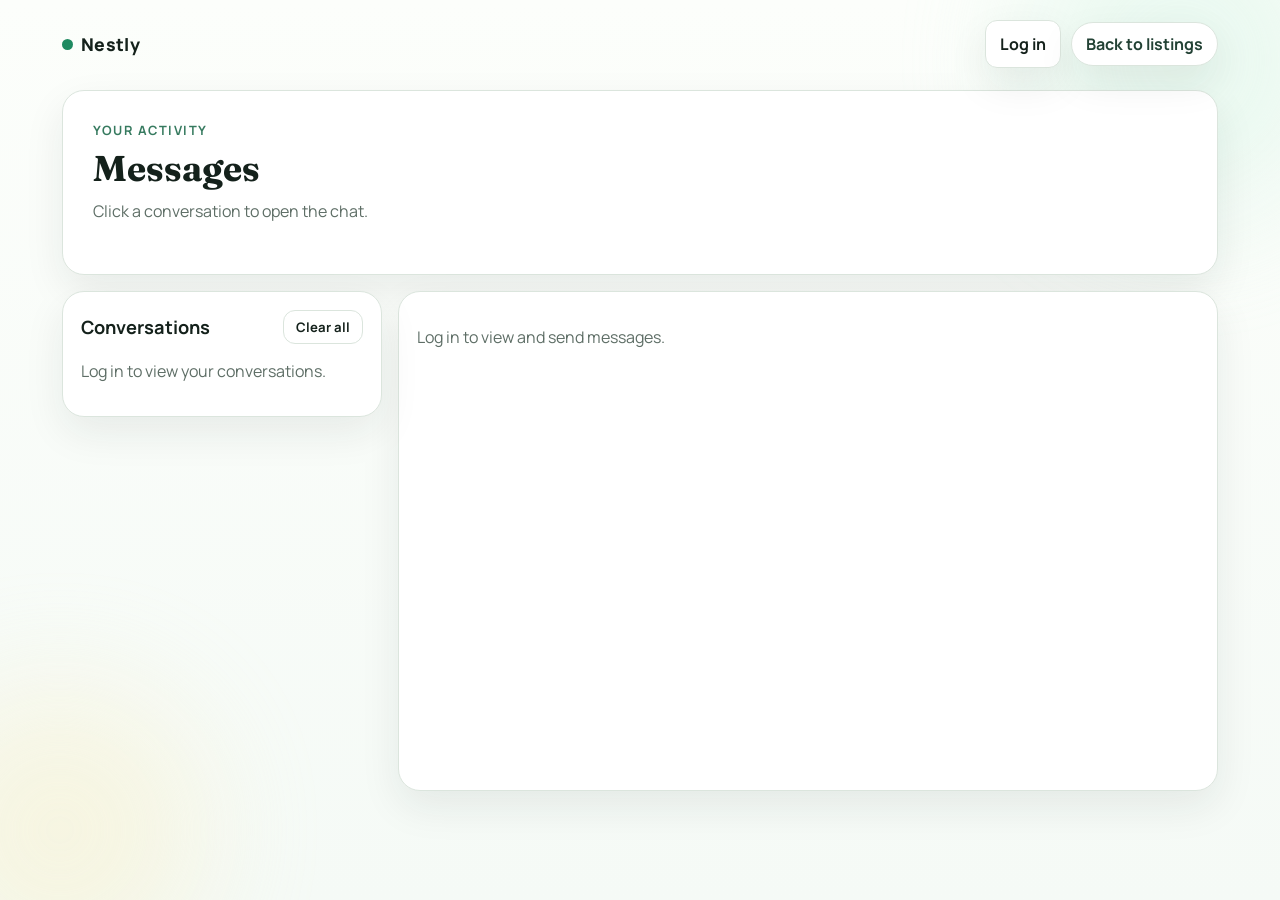
==== messages.html @ 0a848031 "Add files via upload" ====
<!doctype html>
<html lang="en">
<head>
	<meta charset="UTF-8">
	<meta name="viewport" content="width=device-width, initial-scale=1.0">
	<title>Nestly Messages</title>
	<link rel="preconnect" href="https://fonts.googleapis.com">
	<link rel="preconnect" href="https://fonts.gstatic.com" crossorigin>
	<link href="https://fonts.googleapis.com/css2?family=Manrope:wght@400;500;600;700;800&family=Fraunces:opsz,wght@9..144,500;9..144,700&display=swap" rel="stylesheet">
	<link rel="stylesheet" href="styles.css">
</head>
<body>
	<div class="bg-shape bg-shape-1"></div>
	<div class="bg-shape bg-shape-2"></div>

	<header class="topbar">
		<a class="brand" href="index.html">
			<span class="brand-dot"></span>
			Nestly
		</a>
		<div class="topbar-actions">
			<a class="message-center-button" href="index.html">Back to listings</a>
		</div>
	</header>

	<main class="shell">
		<section class="hero">
			<p class="kicker">Your activity</p>
			<h1>Messages</h1>
			<p class="hero-copy">Click a conversation to open the chat.</p>
		</section>

		<section class="messages-layout" style="margin-top: 16px;">
			<article class="panel-card threads-column">
				<div class="threads-head">
					<h3>Conversations</h3>
					<button id="clearChats" class="btn ghost small-btn" type="button">Clear all</button>
				</div>
				<p id="messagesEmpty" class="message-empty">No messages yet. Start chatting from a listing.</p>
				<ul id="threadList" class="thread-list"></ul>
			</article>

			<article class="panel-card chat-column" id="chatColumn">
				<p class="message-empty" id="chatPlaceholder">Select a conversation to read and reply.</p>
				<div id="inlineChat" hidden>
					<div class="inline-chat-head">
						<div class="inline-chat-meta">
							<strong id="inlineChatTitle"></strong>
							<div id="inlineChatFacts" class="chat-facts"></div>
						</div>
						<a id="inlineChatLink" class="btn ghost small-btn" href="#">Go to listing</a>
					</div>
					<ul class="chat-log" id="inlineChatLog"></ul>
					<form id="inlineChatForm" class="inline-form">
						<input id="inlineChatInput" type="text" placeholder="Write a message..." required>
						<button class="btn primary" type="submit">Send</button>
					</form>
				</div>
			</article>
		</section>
	</main>

	<script src="auth.js"></script>
	<script src="messages.js"></script>
</body>
</html>
---- styles.css ----
:root {
  --bg: #f9fbf8;
  --panel: #ffffff;
  --text: #14211b;
  --muted: #5e6e66;
  --line: #dbe5dd;
  --accent: #1f8a61;
  --accent-soft: #e5f6ee;
  --shadow: 0 16px 40px rgba(23, 44, 34, 0.08);
  --radius-lg: 22px;
  --radius-md: 14px;
}

* {
  box-sizing: border-box;
}

body {
  margin: 0;
  background: linear-gradient(180deg, #fcfefb 0%, #f5faf6 100%);
  color: var(--text);
  font-family: "Manrope", sans-serif;
  position: relative;
  min-height: 100vh;
}

.bg-shape {
  position: fixed;
  z-index: -1;
  border-radius: 999px;
  filter: blur(60px);
  opacity: 0.45;
}

.bg-shape-1 {
  width: 320px;
  height: 320px;
  background: #d5f4e4;
  top: -100px;
  right: -60px;
}

.bg-shape-2 {
  width: 280px;
  height: 280px;
  background: #f8efc8;
  bottom: -70px;
  left: -80px;
}

.topbar {
  max-width: 1200px;
  margin: 0 auto;
  padding: 20px 22px 10px;
  display: flex;
  justify-content: space-between;
  align-items: center;
}

.topbar-actions {
  display: flex;
  align-items: center;
  gap: 10px;
}

.brand {
  color: var(--text);
  text-decoration: none;
  font-weight: 800;
  letter-spacing: 0.3px;
  font-size: 1.1rem;
  display: inline-flex;
  align-items: center;
  gap: 8px;
}

.brand-dot {
  width: 11px;
  height: 11px;
  border-radius: 50%;
  background: var(--accent);
}

.role-switch {
  background: var(--panel);
  border: 1px solid var(--line);
  border-radius: 999px;
  padding: 4px;
  box-shadow: var(--shadow);
}

.pill {
  border: 0;
  border-radius: 999px;
  background: transparent;
  padding: 10px 14px;
  font-weight: 600;
  color: var(--muted);
  cursor: pointer;
}

.pill.is-active {
  background: var(--accent-soft);
  color: #11543b;
}

.login-btn {
  border: 1px solid var(--line);
  background: #fff;
  color: var(--text);
  border-radius: 999px;
  padding: 8px 16px;
  font-weight: 700;
  cursor: pointer;
  box-shadow: var(--shadow);
}

.login-btn:hover {
  background: var(--accent-soft);
  border-color: #bde8d4;
}

.logout-btn {
  border: 1px solid var(--line);
  background: #fff;
  color: var(--text);
  border-radius: 999px;
  padding: 8px 16px;
  font-weight: 700;
  cursor: pointer;
  box-shadow: var(--shadow);
}

.logout-btn:hover {
  background: #fdeaea;
  border-color: #f5c2c2;
  color: #8b2020;
}

.topbar-user {
  font-size: 0.86rem;
  font-weight: 700;
  color: var(--muted);
  padding: 0 4px;
  white-space: nowrap;
}

/* ── Auth modal ─────────────────────────────────────────────────────────── */
.auth-modal {
  position: fixed;
  inset: 0;
  z-index: 1000;
  display: flex;
  align-items: center;
  justify-content: center;
}

.auth-modal[hidden] {
  display: none;
}

.auth-backdrop {
  position: absolute;
  inset: 0;
  background: rgba(10, 20, 14, 0.5);
  backdrop-filter: blur(2px);
}

.auth-dialog {
  position: relative;
  background: #fff;
  border-radius: var(--radius-lg);
  box-shadow: 0 24px 60px rgba(14, 30, 20, 0.18);
  padding: 32px 28px 28px;
  width: min(380px, calc(100vw - 32px));
  display: flex;
  flex-direction: column;
  gap: 14px;
}

.auth-title {
  margin: 0;
  font-family: "Fraunces", serif;
  font-size: 1.5rem;
}

.auth-hint {
  margin: 0;
  font-size: 0.84rem;
  color: var(--muted);
  background: var(--accent-soft);
  border-radius: 10px;
  padding: 8px 12px;
}

.auth-label {
  font-size: 0.82rem;
  font-weight: 600;
  color: var(--muted);
  display: flex;
  flex-direction: column;
  gap: 6px;
}

.auth-input {
  width: 100%;
  border: 1px solid var(--line);
  border-radius: 12px;
  padding: 11px 12px;
  font: inherit;
  font-size: 0.95rem;
  background: #fff;
  color: var(--text);
}

.auth-input:focus {
  outline: 2px solid #bde8d4;
  border-color: #9cd8bd;
}

.auth-error {
  margin: 0;
  color: #8b2020;
  font-size: 0.84rem;
  font-weight: 600;
}

.auth-submit {
  align-self: stretch;
  padding: 12px;
  font-size: 1rem;
}

.auth-close {
  position: absolute;
  top: 12px;
  right: 14px;
  border: 0;
  background: transparent;
  font-size: 1rem;
  color: var(--muted);
  cursor: pointer;
  padding: 4px 6px;
  border-radius: 8px;
}

.auth-close:hover {
  background: var(--accent-soft);
  color: var(--text);
}

body.modal-open {
  overflow: hidden;
}

.message-center-button {
  border: 1px solid var(--line);
  background: #fff;
  color: #234235;
  border-radius: 999px;
  padding: 10px 14px;
  display: inline-flex;
  align-items: center;
  gap: 8px;
  font-weight: 700;
  cursor: pointer;
  box-shadow: var(--shadow);
  text-decoration: none;
}

.message-count {
  min-width: 22px;
  height: 22px;
  border-radius: 999px;
  display: inline-flex;
  align-items: center;
  justify-content: center;
  background: var(--accent-soft);
  color: #0e5b3d;
  font-size: 0.76rem;
  padding: 0 6px;
}

.shell {
  max-width: 1200px;
  margin: 0 auto;
  padding: 12px 22px 40px;
}

.hero {
  background: var(--panel);
  border: 1px solid var(--line);
  border-radius: var(--radius-lg);
  box-shadow: var(--shadow);
  padding: 30px;
  animation: rise 0.6s ease;
}

.kicker {
  margin: 0;
  color: #367a5f;
  font-size: 0.8rem;
  font-weight: 700;
  letter-spacing: 0.12em;
  text-transform: uppercase;
}

h1 {
  margin: 10px 0 12px;
  font-family: "Fraunces", serif;
  font-size: clamp(2rem, 2.8vw, 2.9rem);
  line-height: 1.08;
}

.hero-copy {
  color: var(--muted);
  max-width: 740px;
  margin: 0 0 22px;
}

.search-grid {
  display: grid;
  grid-template-columns: repeat(4, minmax(0, 1fr));
  gap: 12px;
}

label {
  font-size: 0.82rem;
  font-weight: 600;
  color: var(--muted);
  display: flex;
  flex-direction: column;
  gap: 6px;
}

input,
select,
button {
  font: inherit;
}

input,
select {
  width: 100%;
  border: 1px solid var(--line);
  border-radius: 12px;
  padding: 11px 12px;
  background: #fff;
  color: var(--text);
}

input:focus,
select:focus {
  outline: 2px solid #bde8d4;
  border-color: #9cd8bd;
}

.btn {
  border: 0;
  border-radius: 12px;
  padding: 12px 14px;
  font-weight: 700;
  cursor: pointer;
}

.primary {
  align-self: end;
  background: var(--accent);
  color: #fff;
}

.ghost {
  border: 1px solid var(--line);
  background: #fff;
  color: var(--text);
}

.results-head {
  margin-top: 26px;
  display: flex;
  justify-content: space-between;
  align-items: baseline;
}

h2 {
  margin: 0;
  font-size: 1.2rem;
}

.result-count {
  margin: 0;
  color: var(--muted);
  font-size: 0.92rem;
}

.layout-grid {
  margin-top: 12px;
  display: grid;
  grid-template-columns: 1fr;
  gap: 16px;
}

.card-grid {
  display: grid;
  grid-template-columns: repeat(2, minmax(0, 1fr));
  gap: 14px;
  align-items: start;
}

.listing-card {
  background: var(--panel);
  border-radius: var(--radius-md);
  border: 1px solid var(--line);
  overflow: hidden;
  box-shadow: var(--shadow);
  transition: border-color 0.24s ease, box-shadow 0.24s ease;
  animation: rise 0.5s ease;
  align-self: start;
}

.listing-card.is-expanded {
  border-color: #59aa83;
  box-shadow: 0 0 0 3px #bfe5d2, 0 18px 46px rgba(18, 78, 55, 0.16);
}

.listing-image {
  width: 100%;
  height: 170px;
  object-fit: cover;
}

.listing-content {
  padding: 14px;
  display: flex;
  flex-direction: column;
}

.listing-row {
  display: flex;
  justify-content: space-between;
  gap: 8px;
}

.listing-title {
  margin: 0;
  font-size: 1.05rem;
}

.listing-price {
  background: linear-gradient(180deg, #f2fbf6 0%, #e6f6ee 100%);
  color: #0e5b3d;
  border: 1px solid #cce9d9;
  border-radius: 999px;
  padding: 4px 11px;
  font-size: 0.86rem;
  font-weight: 700;
  letter-spacing: 0.01em;
  box-shadow: inset 0 1px 0 rgba(255, 255, 255, 0.8);
}

.listing-subtitle {
  margin: 6px 0 2px;
  color: var(--muted);
  font-size: 0.88rem;
}

.listing-posted-date {
  margin: 0 0 2px;
  color: #7a8a82;
  font-size: 0.8rem;
}

.listing-rent-type {
  margin: 0 0 4px;
  color: #39755e;
  font-size: 0.8rem;
  font-weight: 600;
}

.card-available {
  display: inline-block;
  align-self: flex-start;
  margin: 0 0 8px;
  font-size: 0.78rem;
  font-weight: 700;
  color: #0e5b3d;
  background: var(--accent-soft);
  border-radius: 999px;
  padding: 3px 10px;
}

.card-available.is-unavailable {
  color: #8b2020;
  background: #fdeaea;
}

.card-details {
  width: 100%;
  max-height: 0;
  opacity: 0;
  overflow: hidden;
  transition: max-height 0.34s ease, opacity 0.25s ease, margin-top 0.25s ease;
  margin-top: 0;
}

.view-details {
  align-self: flex-end;
}

.details-actions {
  margin-top: 14px;
  display: flex;
  justify-content: flex-end;
}

.card-details.open {
  max-height: 2400px;
  opacity: 1;
  margin-top: 12px;
}

.card-details-inner {
  border-top: 1px solid var(--line);
  padding-top: 12px;
}

.photo-row {
  display: grid;
  grid-template-columns: repeat(3, minmax(0, 1fr));
  gap: 8px;
  margin-bottom: 12px;
}

.photo-thumb {
  border: 0;
  padding: 0;
  background: transparent;
  border-radius: 10px;
  cursor: pointer;
  overflow: hidden;
}

.photo-row img {
  width: 100%;
  height: 82px;
  object-fit: cover;
  border-radius: 10px;
  transition: transform 0.25s ease;
}

.photo-thumb:hover img {
  transform: scale(1.04);
}

.photo-thumb:focus-visible {
  outline: 2px solid #9cd8bd;
  outline-offset: 2px;
}

.details-text {
  margin: 0 0 12px;
  font-size: 0.92rem;
  line-height: 1.5;
  color: #22352c;
}

.details-ownership {
  margin: 0 0 12px;
  color: #2f4a3d;
  font-size: 0.84rem;
  font-weight: 600;
}

.section-kicker {
  margin: 0 0 6px;
  font-size: 0.74rem;
  letter-spacing: 0.08em;
  text-transform: uppercase;
  color: var(--muted);
}

.details-list {
  margin: 0 0 12px;
  padding: 0;
  list-style: none;
  border: 1px solid var(--line);
  border-radius: 12px;
  overflow: hidden;
}

.details-list li {
  display: flex;
  justify-content: space-between;
  gap: 12px;
  padding: 8px 10px;
  font-size: 0.84rem;
  background: #fcfefd;
  border-bottom: 1px solid var(--line);
}

.details-list li:last-child {
  border-bottom: 0;
}

.details-list span {
  color: var(--muted);
}

.details-list strong {
  color: #1d3529;
  font-weight: 700;
  text-align: right;
}

.map-wrap iframe {
  width: 100%;
  height: 180px;
  border: 0;
  border-radius: 12px;
}

.chat-box {
  border: 1px solid var(--line);
  border-radius: 12px;
  padding: 10px;
  background: #fcfffd;
  transition: box-shadow 0.4s ease, border-color 0.4s ease;
}

.chat-box.highlight {
  border-color: #9cd8bd;
  box-shadow: 0 0 0 3px #d5f4e4;
}

.chat-log {
  margin: 0 0 8px;
  padding: 0;
  list-style: none;
  display: grid;
  gap: 6px;
  max-height: 130px;
  overflow: auto;
}

.chat-log li {
  font-size: 0.84rem;
  line-height: 1.3;
  background: #f0f8f3;
  border-radius: 10px;
  padding: 6px 8px;
}

.chat-log li.me {
  background: #ecf4ff;
}

.inline-form {
  display: grid;
  grid-template-columns: 1fr auto;
  gap: 8px;
}

.small {
  font-size: 0.78rem;
}

.messages-layout {
  display: grid;
  grid-template-columns: minmax(0, 320px) minmax(0, 1fr);
  gap: 16px;
  align-items: start;
}

.threads-column {
  position: sticky;
  top: 14px;
  min-width: 0;
}

.chat-column {
  min-height: 500px;
  display: flex;
  flex-direction: column;
  min-width: 0;
}

.thread-item {
  border: 1px solid var(--line);
  border-radius: 12px;
  padding: 12px;
  background: #fcfefd;
  cursor: pointer;
  transition: background 0.15s, border-color 0.15s;
  overflow: hidden;
}

.thread-item:hover {
  background: var(--accent-soft);
  border-color: #bfe7d3;
}

.thread-item.is-active {
  background: var(--accent-soft);
  border-color: #9cd8bd;
}

.thread-item strong {
  display: block;
  font-size: 0.92rem;
  margin-bottom: 3px;
  color: #183528;
  word-break: break-word;
}

.thread-item .thread-preview {
  display: block;
  color: var(--muted);
  font-size: 0.84rem;
  white-space: nowrap;
  overflow: hidden;
  text-overflow: ellipsis;
}

.inline-chat-head {
  display: flex;
  justify-content: space-between;
  align-items: center;
  gap: 10px;
  margin-bottom: 12px;
}

.inline-chat-meta {
  min-width: 0;
}

.inline-chat-meta strong {
  display: block;
  margin-bottom: 8px;
}

.chat-facts {
  display: flex;
  flex-wrap: wrap;
  gap: 8px;
}

.chat-fact {
  display: inline-flex;
  align-items: center;
  border-radius: 999px;
  padding: 4px 10px;
  font-size: 0.76rem;
  font-weight: 700;
}

.chat-fact.price {
  background: #eefaf4;
  color: #0d583a;
}

.chat-fact.availability {
  background: var(--accent-soft);
  color: #0e5b3d;
}

.small-btn {
  padding: 7px 12px;
  font-size: 0.82rem;
}

#inlineChatLog {
  max-height: 380px;
  overflow: auto;
  margin-bottom: 10px;
}

.panel-card {
  background: var(--panel);
  border: 1px solid var(--line);
  border-radius: var(--radius-lg);
  box-shadow: var(--shadow);
  padding: 18px;
}

.panel-card h3 {
  margin: 0 0 12px;
  font-size: 1.14rem;
}

.threads-head {
  display: flex;
  justify-content: space-between;
  align-items: center;
  margin-bottom: 12px;
}

.threads-head h3 {
  margin: 0;
}

.thread-list {
  list-style: none;
  margin: 0;
  padding: 0;
  display: grid;
  gap: 8px;
}

.message-empty {
  color: var(--muted);
}

.lightbox-open {
  overflow: hidden;
}

.lightbox {
  position: fixed;
  inset: 0;
  z-index: 999;
}

.lightbox-backdrop {
  position: absolute;
  inset: 0;
  background: rgba(10, 18, 14, 0.78);
  backdrop-filter: blur(2px);
}

.lightbox-dialog {
  position: absolute;
  inset: 20px;
  display: grid;
  grid-template-columns: auto 1fr auto;
  align-items: center;
  gap: 14px;
}

.lightbox-image {
  width: 100%;
  max-height: calc(100vh - 80px);
  object-fit: contain;
  border-radius: 14px;
  background: #fff;
}

.lightbox-nav,
.lightbox-close {
  border: 0;
  background: rgba(255, 255, 255, 0.18);
  color: #fff;
  font-weight: 700;
  cursor: pointer;
}

.lightbox-nav {
  width: 44px;
  height: 44px;
  border-radius: 50%;
  font-size: 1.3rem;
}

.lightbox-close {
  position: absolute;
  top: -6px;
  right: 0;
  border-radius: 10px;
  padding: 10px 12px;
}

@keyframes rise {
  from {
    opacity: 0;
    transform: translateY(8px);
  }
  to {
    opacity: 1;
    transform: translateY(0);
  }
}

@media (max-width: 1040px) {
  .search-grid {
    grid-template-columns: 1fr 1fr;
  }
}

@media (max-width: 720px) {
  html {
    font-size: 12px;
  }

  .topbar {
    flex-direction: row;
    gap: 8px;
    align-items: center;
    padding: 10px 14px 6px;
  }

  .topbar-actions {
    flex-direction: row;
    align-items: center;
    gap: 6px;
    margin-left: auto;
  }

  .role-switch {
    display: none;
  }

  .message-center-button {
    padding: 6px 10px;
    font-size: 0.8rem;
  }

  .hero {
    padding: 14px 14px 12px;
  }

  .kicker {
    display: none;
  }

  h1 {
    font-size: 1.4rem;
    margin: 0 0 8px;
  }

  .hero-copy {
    display: none;
  }

  .shell {
    padding: 8px 12px 30px;
  }

  .results-head {
    margin-top: 14px;
  }

  .search-grid {
    grid-template-columns: 1fr 1fr;
    gap: 8px;
  }

  .card-grid {
    gap: 10px;
  }

  .listing-card {
    border-radius: 16px;
  }

  .listing-card.is-expanded {
    grid-column: 1 / -1;
  }

  .listing-image {
    height: 72px;
  }

  .listing-content {
    padding: 8px;
  }

  .listing-row {
    align-items: flex-start;
    gap: 4px;
  }

  .listing-title {
    font-size: 0.68rem;
    line-height: 1.1;
    display: -webkit-box;
    -webkit-line-clamp: 3;
    -webkit-box-orient: vertical;
    overflow: hidden;
  }

  .listing-price {
    padding: 2px 7px;
    font-size: 0.6rem;
    white-space: nowrap;
    flex-shrink: 0;
  }

  .listing-subtitle {
    display: block;
    margin-top: 2px;
    margin-bottom: 1px;
    font-size: 0.64rem;
    line-height: 1.2;
  }

  .listing-posted-date,
  .listing-rent-type {
    display: block;
    margin-bottom: 1px;
    font-size: 0.6rem;
    line-height: 1.15;
  }

  .card-available {
    display: inline-block;
    margin-bottom: 5px;
    padding: 2px 7px;
    font-size: 0.58rem;
  }

  .view-details {
    align-self: stretch;
    padding: 6px 8px;
    font-size: 0.64rem;
  }

  .messages-layout {
    grid-template-columns: 1fr;
  }

  .threads-column {
    position: static;
  }

  .lightbox-dialog {
    inset: 12px;
    gap: 8px;
    grid-template-columns: 36px 1fr 36px;
  }

  .lightbox-nav {
    width: 36px;
    height: 36px;
    font-size: 1rem;
  }

}
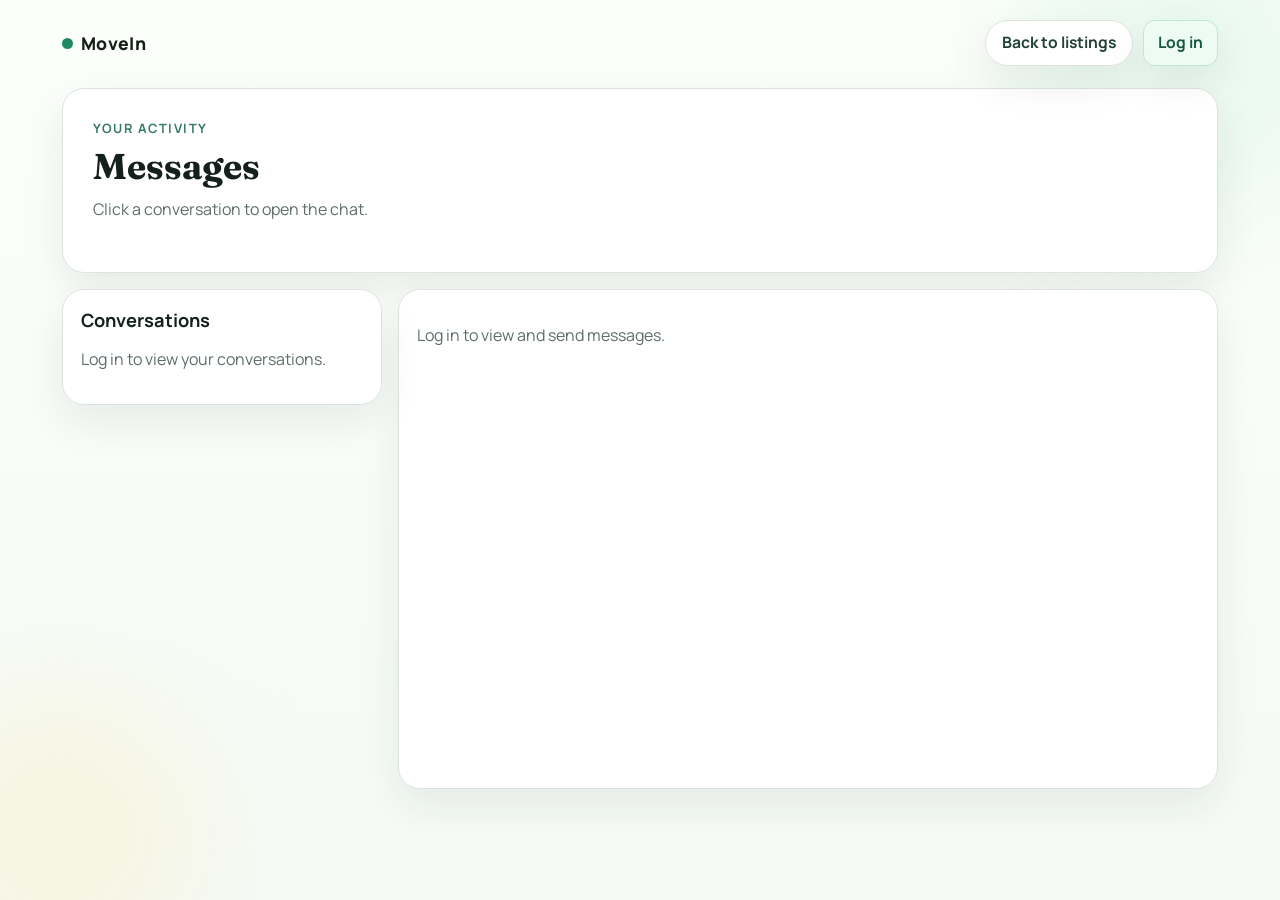
==== commit 495b22fc: "Add files via upload" ====
--- a/messages.html
+++ b/messages.html
@@ -3,7 +3,7 @@
 <head>
 	<meta charset="UTF-8">
 	<meta name="viewport" content="width=device-width, initial-scale=1.0">
-	<title>Nestly Messages</title>
+	<title>MoveIn Messages</title>
 	<link rel="preconnect" href="https://fonts.googleapis.com">
 	<link rel="preconnect" href="https://fonts.gstatic.com" crossorigin>
 	<link href="https://fonts.googleapis.com/css2?family=Manrope:wght@400;500;600;700;800&family=Fraunces:opsz,wght@9..144,500;9..144,700&display=swap" rel="stylesheet">
@@ -16,7 +16,7 @@
 	<header class="topbar">
 		<a class="brand" href="index.html">
 			<span class="brand-dot"></span>
-			Nestly
+			MoveIn
 		</a>
 		<div class="topbar-actions">
 			<a class="message-center-button" href="index.html">Back to listings</a>
--- a/styles.css
+++ b/styles.css
@@ -15,6 +15,10 @@
   box-sizing: border-box;
 }
 
+[hidden] {
+  display: none !important;
+}
+
 body {
   margin: 0;
   background: linear-gradient(180deg, #fcfefb 0%, #f5faf6 100%);
@@ -104,37 +108,100 @@
   color: #11543b;
 }
 
-.login-btn {
+.login-btn,
+.logout-btn,
+.message-center-button,
+.post-listing-button {
   border: 1px solid var(--line);
   background: #fff;
   color: var(--text);
   border-radius: 999px;
-  padding: 8px 16px;
+  min-height: 46px;
+  padding: 10px 16px;
   font-weight: 700;
+  font-size: 0.98rem;
+  line-height: 1;
+  display: inline-flex;
+  align-items: center;
+  justify-content: center;
+  gap: 8px;
   cursor: pointer;
   box-shadow: var(--shadow);
-}
-
-.login-btn:hover {
-  background: var(--accent-soft);
-  border-color: #bde8d4;
+  text-decoration: none;
+}
+
+.login-btn {
+  background: #eefaf4;
+  border-color: #bfe7d3;
+  color: #165a3d;
+}
+
+.login-btn:hover,
+.login-btn:focus-visible,
+.login-btn:active {
+  background: #e2f3ea;
+  border-color: #adddc6;
+  color: #104d34;
 }
 
 .logout-btn {
-  border: 1px solid var(--line);
-  background: #fff;
-  color: var(--text);
-  border-radius: 999px;
-  padding: 8px 16px;
-  font-weight: 700;
-  cursor: pointer;
-  box-shadow: var(--shadow);
-}
-
-.logout-btn:hover {
+  background: #fff3f3;
+  border-color: #efc9c9;
+  color: #8b2020;
+}
+
+.logout-btn:hover,
+.logout-btn:focus-visible,
+.logout-btn:active {
   background: #fdeaea;
   border-color: #f5c2c2;
   color: #8b2020;
+}
+
+.post-listing-button:hover {
+  background: var(--accent-soft);
+  border-color: #bde8d4;
+}
+
+.post-listing-menu {
+  position: relative;
+}
+
+.post-listing-menu > summary {
+  list-style: none;
+}
+
+.post-listing-menu > summary::-webkit-details-marker {
+  display: none;
+}
+
+.post-listing-menu-list {
+  position: absolute;
+  right: 0;
+  top: calc(100% + 8px);
+  min-width: 180px;
+  border: 1px solid var(--line);
+  border-radius: 12px;
+  background: #fff;
+  box-shadow: var(--shadow);
+  padding: 6px;
+  display: grid;
+  gap: 4px;
+  z-index: 20;
+}
+
+.post-listing-menu-item {
+  display: block;
+  border-radius: 8px;
+  padding: 9px 10px;
+  color: #1f372d;
+  font-size: 0.86rem;
+  font-weight: 700;
+  text-decoration: none;
+}
+
+.post-listing-menu-item:hover {
+  background: var(--accent-soft);
 }
 
 .topbar-user {
@@ -175,7 +242,12 @@
   width: min(380px, calc(100vw - 32px));
   display: flex;
   flex-direction: column;
-  gap: 14px;
+  gap: 16px;
+}
+
+#loginForm {
+  display: grid;
+  gap: 12px;
 }
 
 .auth-title {
@@ -199,7 +271,7 @@
   color: var(--muted);
   display: flex;
   flex-direction: column;
-  gap: 6px;
+  gap: 8px;
 }
 
 .auth-input {
@@ -226,6 +298,13 @@
 }
 
 .auth-submit {
+  align-self: stretch;
+  padding: 12px;
+  font-size: 1rem;
+  margin-top: 2px;
+}
+
+.auth-signup {
   align-self: stretch;
   padding: 12px;
   font-size: 1rem;
@@ -254,31 +333,20 @@
 }
 
 .message-center-button {
-  border: 1px solid var(--line);
-  background: #fff;
   color: #234235;
-  border-radius: 999px;
-  padding: 10px 14px;
-  display: inline-flex;
-  align-items: center;
-  gap: 8px;
-  font-weight: 700;
-  cursor: pointer;
-  box-shadow: var(--shadow);
-  text-decoration: none;
 }
 
 .message-count {
-  min-width: 22px;
-  height: 22px;
+  min-width: 20px;
+  height: 20px;
   border-radius: 999px;
   display: inline-flex;
   align-items: center;
   justify-content: center;
   background: var(--accent-soft);
   color: #0e5b3d;
-  font-size: 0.76rem;
-  padding: 0 6px;
+  font-size: 0.72rem;
+  padding: 0 5px;
 }
 
 .shell {
@@ -335,12 +403,14 @@
 
 input,
 select,
+textarea,
 button {
   font: inherit;
 }
 
 input,
-select {
+select,
+textarea {
   width: 100%;
   border: 1px solid var(--line);
   border-radius: 12px;
@@ -350,9 +420,375 @@
 }
 
 input:focus,
-select:focus {
+select:focus,
+textarea:focus {
   outline: 2px solid #bde8d4;
   border-color: #9cd8bd;
+}
+
+textarea {
+  min-height: 110px;
+  resize: vertical;
+}
+
+.field-span-2 {
+  grid-column: span 2;
+}
+
+.field-span-4 {
+  grid-column: 1 / -1;
+}
+
+#postListingForm label {
+  color: #41564d;
+  font-weight: 700;
+  font-size: 0.84rem;
+}
+
+#postListingForm.search-grid {
+  grid-template-columns: 1fr;
+  gap: 12px;
+}
+
+#postListingForm .post-form-section {
+  border: 1px solid var(--line);
+  border-radius: 14px;
+  background: #f8fcfa;
+  padding: 12px;
+}
+
+#postListingForm .post-form-section-title {
+  margin: 0 0 10px;
+}
+
+#postListingForm .post-form-section-grid {
+  display: grid;
+  grid-template-columns: repeat(4, minmax(0, 1fr));
+  gap: 10px;
+}
+
+#postListingForm .post-form-section-grid > .field-span-2 {
+  grid-column: span 2;
+}
+
+#postListingForm .post-form-section-grid > .field-span-4 {
+  grid-column: 1 / -1;
+}
+
+#postListingForm .post-form-section-grid > label {
+  border: 1px solid #d8e8de;
+  border-radius: 12px;
+  background: #fcfefd;
+  padding: 8px 10px;
+}
+
+#postListingForm .post-form-section-grid > label input,
+#postListingForm .post-form-section-grid > label select,
+#postListingForm .post-form-section-grid > label textarea {
+  margin-top: 6px;
+}
+
+#postListingForm .post-form-section-grid .feature-pills,
+#postListingForm .post-form-section-grid .map-picker-wrap,
+#postListingForm .post-form-section-grid .post-actions {
+  background: #fcfefd;
+  border-radius: 12px;
+}
+
+#postListingForm .section-kicker {
+  color: #3a5047;
+  font-weight: 800;
+  font-size: 0.76rem;
+  letter-spacing: 0.09em;
+}
+
+.feature-pills {
+  margin: 0;
+  padding: 10px 12px 12px;
+  border: 1px solid var(--line);
+  border-radius: 12px;
+  display: flex;
+  flex-wrap: wrap;
+  gap: 8px;
+}
+
+.feature-pills legend {
+  padding: 0 6px;
+  font-size: 0.84rem;
+  font-weight: 700;
+  color: #3f544b;
+}
+
+.feature-pills label {
+  flex-direction: row;
+  align-items: center;
+  gap: 6px;
+  padding: 6px 10px;
+  border-radius: 999px;
+  border: 1px solid var(--line);
+  background: #fcfefd;
+  font-size: 0.8rem;
+  font-weight: 600;
+  color: #2f4a3d;
+}
+
+.feature-pills input[type="checkbox"] {
+  width: auto;
+}
+
+.map-picker-wrap {
+  display: grid;
+  gap: 8px;
+}
+
+.map-picker-hint {
+  margin: 0;
+}
+
+.post-map-picker {
+  height: 250px;
+  border: 1px solid var(--line);
+  border-radius: 12px;
+  overflow: hidden;
+  background: #f5faf7;
+}
+
+.map-location-readout {
+  margin: 0;
+  color: #2f5a47;
+  font-weight: 600;
+}
+
+.post-actions {
+  display: flex;
+  flex-wrap: wrap;
+  gap: 10px;
+}
+
+.post-actions .btn {
+  min-width: 140px;
+}
+
+.listing-library {
+  margin-top: 18px;
+  border-top: 1px solid var(--line);
+  padding-top: 14px;
+}
+
+.listing-library-head {
+  display: flex;
+  flex-wrap: wrap;
+  justify-content: space-between;
+  align-items: center;
+  gap: 10px;
+  margin-bottom: 10px;
+}
+
+.listing-library-head h3 {
+  margin: 0;
+  font-size: 1rem;
+}
+
+.listing-library-tabs {
+  display: inline-flex;
+  gap: 6px;
+}
+
+.listing-library-tabs .btn.is-active {
+  background: var(--accent-soft);
+  border-color: #9cd8bd;
+  color: #0f5a3d;
+}
+
+.listing-library-item {
+  display: flex;
+  justify-content: space-between;
+  align-items: flex-start;
+  flex-wrap: wrap;
+  gap: 10px;
+}
+
+.listing-library-actions {
+  display: inline-flex;
+  gap: 6px;
+  align-items: center;
+}
+
+.listing-library-actions .btn.danger-action {
+  color: #8b2020;
+  border-color: #efc9c9;
+  background: #fff3f3;
+}
+
+.listing-library-actions .btn.danger-action:hover,
+.listing-library-actions .btn.danger-action:focus-visible,
+.listing-library-actions .btn.danger-action:active {
+  background: #fdeaea;
+  border-color: #f5c2c2;
+  color: #8b2020;
+}
+
+.listing-library-item strong {
+  display: block;
+  font-size: 0.92rem;
+  color: #183528;
+}
+
+.listing-library-item .small {
+  color: var(--muted);
+}
+
+.listing-status-row {
+  margin-top: 6px;
+  display: flex;
+  flex-wrap: wrap;
+  align-items: center;
+  gap: 8px;
+}
+
+.listing-status-badge {
+  display: inline-flex;
+  align-items: center;
+  border-radius: 999px;
+  background: #eef6f1;
+  color: #1c4e38;
+  border: 1px solid #cce5d8;
+  padding: 3px 9px;
+  font-size: 0.78rem;
+  font-weight: 700;
+}
+
+.listing-status-select {
+  width: auto;
+  min-width: 130px;
+  padding: 6px 10px;
+  border-radius: 10px;
+}
+
+.landlord-listing-card {
+  width: 100%;
+}
+
+.landlord-listing-card.landlord-listing-compact {
+  grid-template-columns: 92px minmax(0, 1fr);
+}
+
+.landlord-listing-card.landlord-listing-compact .listing-image {
+  height: 72px;
+  min-height: 72px;
+}
+
+.landlord-listing-card.landlord-listing-compact .listing-content {
+  padding: 10px 12px;
+}
+
+.landlord-card-actions {
+  margin-top: 14px;
+  display: flex;
+  flex-wrap: wrap;
+  align-items: flex-end;
+  gap: 10px;
+}
+
+.landlord-card-actions label {
+  display: grid;
+  gap: 6px;
+  color: var(--muted);
+}
+
+.landlord-card-actions .btn.danger-action {
+  color: #8b2020;
+  border-color: #efc9c9;
+  background: #fff3f3;
+}
+
+.landlord-card-actions .btn.danger-action:hover,
+.landlord-card-actions .btn.danger-action:focus-visible,
+.landlord-card-actions .btn.danger-action:active {
+  background: #fdeaea;
+  border-color: #f5c2c2;
+  color: #8b2020;
+}
+
+.listing-inline-details {
+  width: 100%;
+  display: grid;
+  grid-template-columns: 120px minmax(0, 1fr);
+  gap: 12px;
+  margin-top: 8px;
+  padding: 10px;
+  border: 1px solid #d7e8dd;
+  border-radius: 12px;
+  background: #f8fcfa;
+}
+
+.listing-inline-image {
+  width: 100%;
+  height: 92px;
+  object-fit: cover;
+  border-radius: 10px;
+  border: 1px solid #dceadf;
+  background: #eef6f1;
+}
+
+.listing-inline-content {
+  min-width: 0;
+}
+
+.listing-inline-heading {
+  margin: 0 0 6px;
+  font-size: 0.86rem;
+  font-weight: 800;
+  color: #13452f;
+}
+
+.listing-inline-description {
+  margin: 0 0 8px;
+  color: #4a6a5b;
+  font-size: 0.82rem;
+  line-height: 1.45;
+}
+
+.post-actions .btn.post-now-action {
+  background: #1f8a61;
+  border: 1px solid #1a7552;
+  color: #fff;
+}
+
+.post-actions .btn.post-now-action:hover,
+.post-actions .btn.post-now-action:focus-visible,
+.post-actions .btn.post-now-action:active {
+  background: #17734f;
+  border-color: #146447;
+  color: #fff;
+}
+
+.post-actions .btn.save-draft-action {
+  color: #1f4f8f;
+  border-color: #bcd0ea;
+  background: #eef4ff;
+}
+
+.post-actions .btn.save-draft-action:hover,
+.post-actions .btn.save-draft-action:focus-visible,
+.post-actions .btn.save-draft-action:active {
+  color: #153c6d;
+  border-color: #a8c1e5;
+  background: #e4eeff;
+}
+
+.post-actions .btn.danger-action {
+  color: #8b2020;
+  border-color: #efc9c9;
+  background: #fff3f3;
+}
+
+.post-actions .btn.danger-action:hover,
+.post-actions .btn.danger-action:focus-visible,
+.post-actions .btn.danger-action:active {
+  background: #fdeaea;
+  border-color: #f5c2c2;
+  color: #8b2020;
 }
 
 .btn {
@@ -369,10 +805,42 @@
   color: #fff;
 }
 
+.reset-filters-btn {
+  align-self: end;
+}
+
 .ghost {
   border: 1px solid var(--line);
   background: #fff;
   color: var(--text);
+}
+
+.btn.login-btn {
+  background: #eefaf4;
+  border-color: #bfe7d3;
+  color: #165a3d;
+}
+
+.btn.login-btn:hover,
+.btn.login-btn:focus-visible,
+.btn.login-btn:active {
+  background: #e2f3ea;
+  border-color: #adddc6;
+  color: #104d34;
+}
+
+.btn.logout-btn {
+  background: #fff3f3;
+  border-color: #efc9c9;
+  color: #8b2020;
+}
+
+.btn.logout-btn:hover,
+.btn.logout-btn:focus-visible,
+.btn.logout-btn:active {
+  background: #fdeaea;
+  border-color: #f5c2c2;
+  color: #8b2020;
 }
 
 .results-head {
@@ -401,13 +869,21 @@
 }
 
 .card-grid {
+  display: flex;
+  gap: 14px;
+}
+
+.cards-column {
+  flex: 1 1 0;
+  display: flex;
+  flex-direction: column;
+  gap: 14px;
+  min-width: 0;
+}
+
+.listing-card {
   display: grid;
-  grid-template-columns: repeat(2, minmax(0, 1fr));
-  gap: 14px;
-  align-items: start;
-}
-
-.listing-card {
+  grid-template-columns: minmax(120px, 42%) 1fr;
   background: var(--panel);
   border-radius: var(--radius-md);
   border: 1px solid var(--line);
@@ -416,6 +892,7 @@
   transition: border-color 0.24s ease, box-shadow 0.24s ease;
   animation: rise 0.5s ease;
   align-self: start;
+  cursor: pointer;
 }
 
 .listing-card.is-expanded {
@@ -423,9 +900,16 @@
   box-shadow: 0 0 0 3px #bfe5d2, 0 18px 46px rgba(18, 78, 55, 0.16);
 }
 
+.listing-card.is-expanded .card-details {
+  grid-column: 1 / -1;
+  width: 100%;
+  margin-top: 12px;
+}
+
 .listing-image {
   width: 100%;
-  height: 170px;
+  height: 100%;
+  min-height: 170px;
   object-fit: cover;
 }
 
@@ -433,55 +917,75 @@
   padding: 14px;
   display: flex;
   flex-direction: column;
+  gap: 6px;
 }
 
 .listing-row {
   display: flex;
   justify-content: space-between;
   gap: 8px;
+  align-items: flex-start;
 }
 
 .listing-title {
   margin: 0;
   font-size: 1.05rem;
+  line-height: 1.25;
 }
 
 .listing-price {
-  background: linear-gradient(180deg, #f2fbf6 0%, #e6f6ee 100%);
-  color: #0e5b3d;
-  border: 1px solid #cce9d9;
+  margin: 0;
+  background: linear-gradient(180deg, #f7f7f4 0%, #ecece7 100%);
+  color: #111714;
+  border: 1px solid #d8ddd7;
   border-radius: 999px;
-  padding: 4px 11px;
+  padding: 6px 12px;
   font-size: 0.86rem;
   font-weight: 700;
   letter-spacing: 0.01em;
   box-shadow: inset 0 1px 0 rgba(255, 255, 255, 0.8);
+  white-space: nowrap;
+  flex-shrink: 0;
+}
+
+.listing-meta-row {
+  display: flex;
+  justify-content: flex-start;
+  align-items: center;
+  gap: 12px;
 }
 
 .listing-subtitle {
-  margin: 6px 0 2px;
+  margin: 0;
   color: var(--muted);
-  font-size: 0.88rem;
+  font-size: 0.84rem;
+  line-height: 1.35;
 }
 
 .listing-posted-date {
-  margin: 0 0 2px;
+  margin: 0;
   color: #7a8a82;
-  font-size: 0.8rem;
+  font-size: 0.84rem;
+  line-height: 1.35;
+  white-space: nowrap;
 }
 
 .listing-rent-type {
-  margin: 0 0 4px;
-  color: #39755e;
-  font-size: 0.8rem;
+  margin: 0;
+  color: #1d3529;
+  font-size: 0.84rem;
+  line-height: 1.35;
   font-weight: 600;
+  white-space: nowrap;
+  overflow: hidden;
+  text-overflow: ellipsis;
 }
 
 .card-available {
   display: inline-block;
-  align-self: flex-start;
-  margin: 0 0 8px;
-  font-size: 0.78rem;
+  margin: 0;
+  font-size: 0.84rem;
+  line-height: 1.3;
   font-weight: 700;
   color: #0e5b3d;
   background: var(--accent-soft);
@@ -501,10 +1005,13 @@
   overflow: hidden;
   transition: max-height 0.34s ease, opacity 0.25s ease, margin-top 0.25s ease;
   margin-top: 0;
+  cursor: default;
 }
 
 .view-details {
   align-self: flex-end;
+  padding: 9px 12px;
+  font-size: 0.84rem;
 }
 
 .details-actions {
@@ -521,7 +1028,7 @@
 
 .card-details-inner {
   border-top: 1px solid var(--line);
-  padding-top: 12px;
+  padding: 12px 24px 16px;
 }
 
 .photo-row {
@@ -883,6 +1390,10 @@
   .search-grid {
     grid-template-columns: 1fr 1fr;
   }
+
+  #postListingForm .post-form-section-grid {
+    grid-template-columns: 1fr 1fr;
+  }
 }
 
 @media (max-width: 720px) {
@@ -902,15 +1413,24 @@
     align-items: center;
     gap: 6px;
     margin-left: auto;
+    flex-wrap: nowrap;
+  }
+
+  .topbar-user {
+    display: none;
   }
 
   .role-switch {
     display: none;
   }
 
-  .message-center-button {
-    padding: 6px 10px;
-    font-size: 0.8rem;
+  .login-btn,
+  .logout-btn,
+  .message-center-button,
+  .post-listing-button {
+    min-height: 38px;
+    padding: 8px 12px;
+    font-size: 0.84rem;
   }
 
   .hero {
@@ -943,24 +1463,52 @@
     gap: 8px;
   }
 
+  #postListingForm .post-form-section-grid {
+    grid-template-columns: 1fr;
+    gap: 8px;
+  }
+
+  .field-span-2,
+  .field-span-4 {
+    grid-column: span 2;
+  }
+
+  #postListingForm .post-form-section-grid > .field-span-2,
+  #postListingForm .post-form-section-grid > .field-span-4 {
+    grid-column: 1 / -1;
+  }
+
+  .post-actions .btn {
+    flex: 1 1 100%;
+  }
+
+  .listing-library-head {
+    flex-direction: column;
+    align-items: flex-start;
+  }
+
   .card-grid {
+    display: block;
     gap: 10px;
   }
 
+  .cards-column {
+    gap: 10px;
+  }
+
   .listing-card {
+    grid-template-columns: 1fr;
     border-radius: 16px;
-  }
-
-  .listing-card.is-expanded {
-    grid-column: 1 / -1;
   }
 
   .listing-image {
     height: 72px;
+    align-items: flex-start;
   }
 
   .listing-content {
     padding: 8px;
+    gap: 5px;
   }
 
   .listing-row {
@@ -968,9 +1516,15 @@
     gap: 4px;
   }
 
+  .listing-meta-row {
+    flex-direction: column;
+    align-items: flex-start;
+    gap: 2px;
+  }
+
   .listing-title {
-    font-size: 0.68rem;
-    line-height: 1.1;
+    font-size: 0.9rem;
+    line-height: 1.2;
     display: -webkit-box;
     -webkit-line-clamp: 3;
     -webkit-box-orient: vertical;
@@ -986,31 +1540,32 @@
 
   .listing-subtitle {
     display: block;
-    margin-top: 2px;
+    margin-top: 1px;
     margin-bottom: 1px;
-    font-size: 0.64rem;
-    line-height: 1.2;
+    font-size: 0.84rem;
+    line-height: 1.25;
   }
 
   .listing-posted-date,
   .listing-rent-type {
     display: block;
     margin-bottom: 1px;
-    font-size: 0.6rem;
-    line-height: 1.15;
+    font-size: 0.84rem;
+    line-height: 1.25;
   }
 
   .card-available {
     display: inline-block;
-    margin-bottom: 5px;
+    margin-bottom: 4px;
     padding: 2px 7px;
-    font-size: 0.58rem;
+    font-size: 0.84rem;
+    line-height: 1.3;
   }
 
   .view-details {
     align-self: stretch;
-    padding: 6px 8px;
-    font-size: 0.64rem;
+    padding: 5px 8px;
+    font-size: 0.78rem;
   }
 
   .messages-layout {
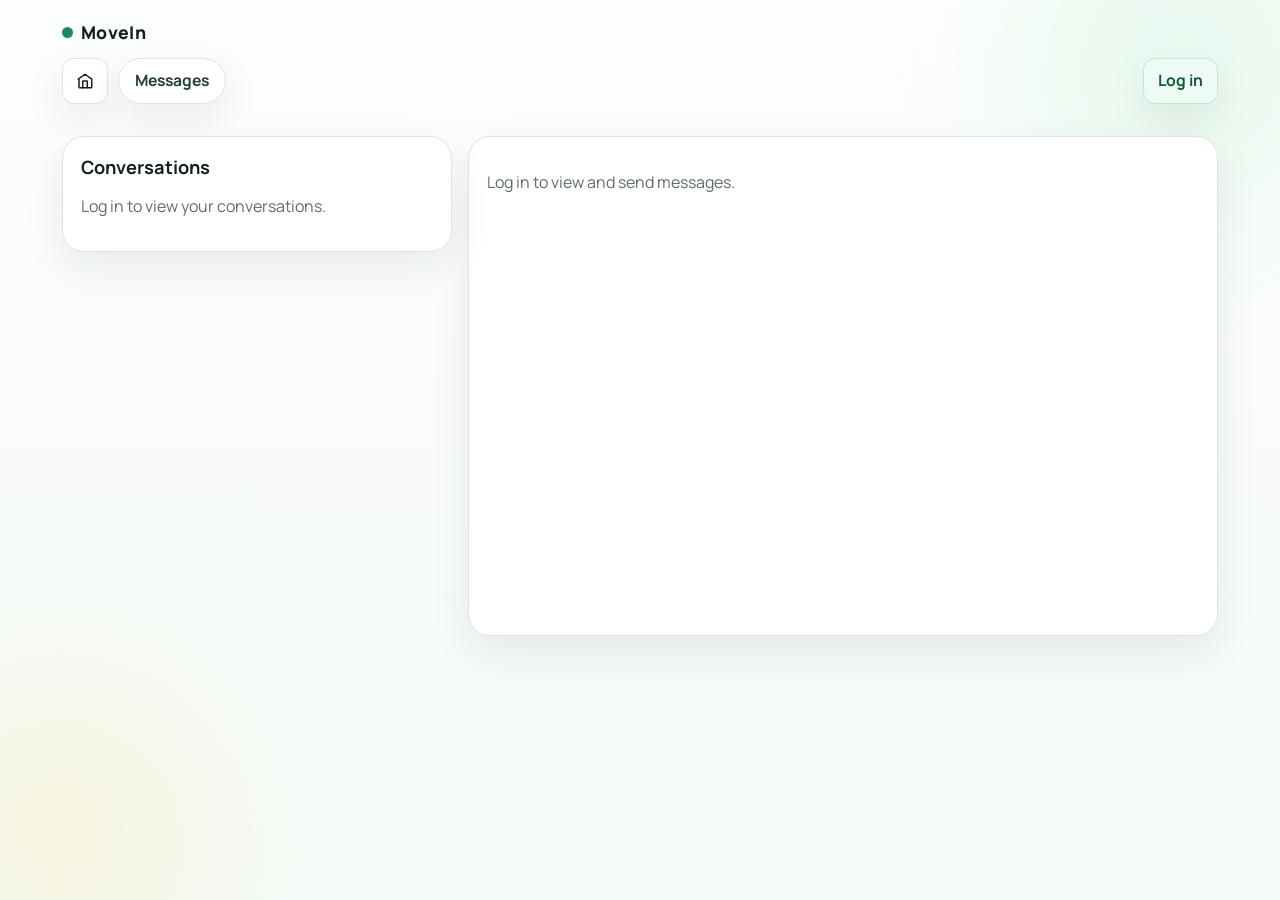
==== commit 078a3c21: "Add files via upload" ====
--- a/messages.html
+++ b/messages.html
@@ -19,17 +19,12 @@
 			MoveIn
 		</a>
 		<div class="topbar-actions">
-			<a class="message-center-button" href="index.html">Back to listings</a>
+			<a class="home-btn" href="index.html" title="Home"><svg width="18" height="18" viewBox="0 0 24 24" fill="none" stroke="currentColor" stroke-width="2" stroke-linecap="round" stroke-linejoin="round"><path d="M3 9.5L12 3l9 6.5V20a1 1 0 0 1-1 1H5a1 1 0 0 1-1-1V9.5z"/><polyline points="9 21 9 12 15 12 15 21"/></svg></a>
+			<a class="message-center-button" href="messages.html">Messages</a>
 		</div>
 	</header>
 
 	<main class="shell">
-		<section class="hero">
-			<p class="kicker">Your activity</p>
-			<h1>Messages</h1>
-			<p class="hero-copy">Click a conversation to open the chat.</p>
-		</section>
-
 		<section class="messages-layout" style="margin-top: 16px;">
 			<article class="panel-card threads-column">
 				<div class="threads-head">
--- a/styles.css
+++ b/styles.css
@@ -15,6 +15,30 @@
   box-sizing: border-box;
 }
 
+/* Home button — always first in topbar-actions */
+.home-btn {
+  border: 1px solid var(--line);
+  background: #fff;
+  color: var(--text);
+  border-radius: 12px;
+  min-height: 46px;
+  width: 46px;
+  padding: 0;
+  display: inline-flex;
+  align-items: center;
+  justify-content: center;
+  cursor: pointer;
+  box-shadow: var(--shadow);
+  text-decoration: none;
+  flex-shrink: 0;
+  transition: background 0.15s, color 0.15s;
+}
+
+.home-btn:hover {
+  background: var(--accent-soft);
+  color: var(--accent);
+}
+
 [hidden] {
   display: none !important;
 }
@@ -55,16 +79,27 @@
 .topbar {
   max-width: 1200px;
   margin: 0 auto;
-  padding: 20px 22px 10px;
-  display: flex;
-  justify-content: space-between;
-  align-items: center;
+  padding: 20px 22px 4px;
+  display: flex;
+  flex-direction: column;
+  align-items: flex-start;
+  gap: 14px;
 }
 
 .topbar-actions {
   display: flex;
   align-items: center;
   gap: 10px;
+  width: 100%;
+  flex-wrap: nowrap;
+}
+
+.topbar-actions .login-btn,
+.topbar-actions .logout-btn,
+.topbar-actions .message-center-button,
+.topbar-actions .post-listing-button,
+.topbar-actions .profile-btn {
+  white-space: nowrap;
 }
 
 .brand {
@@ -110,12 +145,13 @@
 
 .login-btn,
 .logout-btn,
+.profile-btn,
 .message-center-button,
 .post-listing-button {
   border: 1px solid var(--line);
   background: #fff;
   color: var(--text);
-  border-radius: 999px;
+  border-radius: 12px;
   min-height: 46px;
   padding: 10px 16px;
   font-weight: 700;
@@ -134,6 +170,7 @@
   background: #eefaf4;
   border-color: #bfe7d3;
   color: #165a3d;
+  margin-left: auto;
 }
 
 .login-btn:hover,
@@ -148,6 +185,7 @@
   background: #fff3f3;
   border-color: #efc9c9;
   color: #8b2020;
+  margin-left: auto;
 }
 
 .logout-btn:hover,
@@ -156,6 +194,20 @@
   background: #fdeaea;
   border-color: #f5c2c2;
   color: #8b2020;
+}
+
+.profile-btn {
+  background: #f3f8f5;
+  border-color: #c9d9d0;
+  color: #214131;
+}
+
+.profile-btn:hover,
+.profile-btn:focus-visible,
+.profile-btn:active {
+  background: #e7f1eb;
+  border-color: #b7cdc1;
+  color: #183325;
 }
 
 .post-listing-button:hover {
@@ -239,15 +291,41 @@
   border-radius: var(--radius-lg);
   box-shadow: 0 24px 60px rgba(14, 30, 20, 0.18);
   padding: 32px 28px 28px;
-  width: min(380px, calc(100vw - 32px));
+  width: min(460px, calc(100vw - 32px));
+  max-height: calc(100vh - 32px);
+  overflow-y: auto;
   display: flex;
   flex-direction: column;
   gap: 16px;
 }
 
-#loginForm {
+.profile-dialog {
+  width: min(560px, calc(100vw - 32px));
+}
+
+.auth-view {
+  display: flex;
+  flex-direction: column;
+  gap: 12px;
+}
+
+.profile-view {
+  gap: 12px;
+}
+
+.auth-view[hidden] {
+  display: none;
+}
+
+#loginForm,
+#signupForm {
   display: grid;
   gap: 12px;
+}
+
+#profileForm {
+  display: grid;
+  gap: 10px;
 }
 
 .auth-title {
@@ -271,7 +349,7 @@
   color: var(--muted);
   display: flex;
   flex-direction: column;
-  gap: 8px;
+  gap: 6px;
 }
 
 .auth-input {
@@ -285,9 +363,37 @@
   color: var(--text);
 }
 
+.auth-input[type="file"] {
+  padding: 9px 12px;
+  background: #fbfdfb;
+}
+
+.auth-input[type="file"]::file-selector-button {
+  border: 1px solid #bde8d4;
+  background: var(--accent-soft);
+  color: #11543b;
+  border-radius: 999px;
+  padding: 7px 12px;
+  margin-right: 12px;
+  font: inherit;
+  font-weight: 700;
+  cursor: pointer;
+}
+
 .auth-input:focus {
   outline: 2px solid #bde8d4;
   border-color: #9cd8bd;
+}
+
+.auth-input.is-invalid {
+  border-color: #d88a8a;
+  background: #fff6f6;
+  box-shadow: inset 0 0 0 1px rgba(216, 138, 138, 0.18);
+}
+
+.auth-input.is-invalid:focus {
+  outline-color: #e0a0a0;
+  border-color: #cc7676;
 }
 
 .auth-error {
@@ -304,10 +410,173 @@
   margin-top: 2px;
 }
 
+.profile-actions {
+  display: flex;
+  gap: 10px;
+  align-items: center;
+  justify-content: flex-end;
+  padding-top: 2px;
+}
+
+.profile-actions .auth-submit {
+  margin-top: 0;
+}
+
+.profile-cancel {
+  background: #fff;
+  color: #4f6158;
+}
+
+.profile-cancel:hover,
+.profile-cancel:focus-visible,
+.profile-cancel:active {
+  background: #f5f7f5;
+  color: #324239;
+}
+
+.profile-delete-button {
+  align-self: flex-end;
+  border: 0;
+  background: transparent;
+  color: #9a6a6a;
+  font-size: 0.8rem;
+  font-weight: 600;
+  padding: 2px 0 0;
+  cursor: pointer;
+  opacity: 0.92;
+}
+
+.profile-delete-button:hover,
+.profile-delete-button:focus-visible {
+  color: #885a5a;
+  text-decoration: underline;
+}
+
 .auth-signup {
   align-self: stretch;
   padding: 12px;
   font-size: 1rem;
+}
+
+.auth-role-grid {
+  display: grid;
+  gap: 10px;
+}
+
+.auth-role-option {
+  border: 2px solid #bac8bf;
+  border-radius: 16px;
+  background: linear-gradient(180deg, #ffffff 0%, #f7fbf8 100%);
+  padding: 14px 16px;
+  text-align: left;
+  display: grid;
+  gap: 5px;
+  cursor: pointer;
+  color: var(--text);
+  box-shadow: 0 8px 18px rgba(23, 44, 34, 0.08);
+}
+
+.auth-role-option.is-active {
+  background: linear-gradient(180deg, #ecfbf2 0%, #dff4e7 100%);
+  border-color: #55aa7a;
+  box-shadow: 0 12px 28px rgba(31, 138, 97, 0.18), inset 0 0 0 1px rgba(31, 138, 97, 0.14);
+  transform: translateY(-1px);
+}
+
+.auth-role-label {
+  font-size: 1rem;
+  font-weight: 700;
+  color: #203229;
+}
+
+.auth-role-copy {
+  font-size: 0.84rem;
+  line-height: 1.35;
+  color: #43554a;
+  font-weight: 600;
+}
+
+.auth-signup-panel {
+  display: block;
+}
+
+.auth-coming-soon {
+  margin: 0;
+  color: #766e2f;
+  font-size: 0.84rem;
+  font-weight: 600;
+  background: #fbf8e8;
+  border: 1px solid #ece0ab;
+  border-radius: 10px;
+  padding: 8px 12px;
+}
+
+.auth-back-to-login {
+  align-self: stretch;
+  padding: 12px;
+  font-size: 1rem;
+}
+
+.profile-summary {
+  display: flex;
+  align-items: center;
+  gap: 14px;
+  padding: 14px;
+  margin-bottom: 2px;
+  border: 1px solid var(--line);
+  border-radius: 16px;
+  background: linear-gradient(180deg, #fbfdfb 0%, #f4f9f5 100%);
+}
+
+.profile-avatar {
+  width: 72px;
+  height: 72px;
+  border-radius: 18px;
+  object-fit: cover;
+  border: 1px solid #d8e4dc;
+  background: #fff;
+  flex-shrink: 0;
+}
+
+.profile-summary-copy {
+  display: grid;
+  gap: 3px;
+}
+
+.profile-summary-name {
+  margin: 0;
+  font-weight: 800;
+  color: var(--text);
+}
+
+.profile-summary-meta {
+  margin: 0;
+  color: var(--muted);
+  font-size: 0.84rem;
+  line-height: 1.35;
+}
+
+.profile-page-card {
+  width: min(720px, 100%);
+  margin: 8px auto 0;
+  display: grid;
+  gap: 12px;
+}
+
+.profile-page-title {
+  margin: 0;
+  font-family: "Fraunces", serif;
+  font-size: clamp(1.8rem, 2.4vw, 2.2rem);
+  line-height: 1.1;
+}
+
+.profile-page-form {
+  display: grid;
+  gap: 10px;
+}
+
+.profile-page-actions {
+  margin-top: 2px;
 }
 
 .auth-close {
@@ -334,6 +603,7 @@
 
 .message-center-button {
   color: #234235;
+  border-radius: 999px;
 }
 
 .message-count {
@@ -935,9 +1205,9 @@
 
 .listing-price {
   margin: 0;
-  background: linear-gradient(180deg, #f7f7f4 0%, #ecece7 100%);
+  background: linear-gradient(180deg, #f3fbf6 0%, #e7f6eb 100%);
   color: #111714;
-  border: 1px solid #d8ddd7;
+  border: 1px solid #cfe4d5;
   border-radius: 999px;
   padding: 6px 12px;
   font-size: 0.86rem;
@@ -1150,15 +1420,32 @@
 }
 
 .chat-log li {
+  position: relative;
+  display: block;
   font-size: 0.84rem;
   line-height: 1.3;
   background: #f0f8f3;
   border-radius: 10px;
-  padding: 6px 8px;
+  padding: 6px 66px 6px 8px;
 }
 
 .chat-log li.me {
   background: #ecf4ff;
+}
+
+.chat-message-text {
+  display: block;
+}
+
+.chat-message-time {
+  position: absolute;
+  top: 6px;
+  right: 8px;
+  text-align: right;
+  font-size: 0.72rem;
+  line-height: 1.2;
+  color: var(--muted);
+  white-space: nowrap;
 }
 
 .inline-form {
@@ -1173,7 +1460,7 @@
 
 .messages-layout {
   display: grid;
-  grid-template-columns: minmax(0, 320px) minmax(0, 1fr);
+  grid-template-columns: minmax(0, 390px) minmax(0, 1fr);
   gap: 16px;
   align-items: start;
 }
@@ -1201,6 +1488,10 @@
   overflow: hidden;
 }
 
+.thread-inline-chat {
+  display: none;
+}
+
 .thread-item:hover {
   background: var(--accent-soft);
   border-color: #bfe7d3;
@@ -1213,16 +1504,56 @@
 
 .thread-item strong {
   display: block;
-  font-size: 0.92rem;
-  margin-bottom: 3px;
+  margin-bottom: 0;
   color: #183528;
   word-break: break-word;
+}
+
+.thread-item-head {
+  display: flex;
+  justify-content: space-between;
+  align-items: flex-start;
+  gap: 8px;
+  margin-bottom: 5px;
+}
+
+.thread-item-title {
+  margin: 0;
+  min-width: 0;
+  flex: 1 1 auto;
+}
+
+.thread-item-price {
+  margin: 0;
+  padding: 0;
+  border: 0;
+  background: transparent;
+  box-shadow: none;
+  border-radius: 0;
+  color: #2d4339;
+  font-weight: 700;
+  letter-spacing: 0;
+  line-height: 1.25;
+  flex-shrink: 0;
+}
+
+.thread-item-title,
+.thread-item-price {
+  font-size: 0.98rem;
+  line-height: 1.25;
+}
+
+.thread-item-meta {
+  margin: 0 0 5px;
+  font-size: 0.88rem;
+  line-height: 1.3;
 }
 
 .thread-item .thread-preview {
   display: block;
   color: var(--muted);
-  font-size: 0.84rem;
+  font-size: 0.88rem;
+  line-height: 1.3;
   white-space: nowrap;
   overflow: hidden;
   text-overflow: ellipsis;
@@ -1234,6 +1565,11 @@
   align-items: center;
   gap: 10px;
   margin-bottom: 12px;
+}
+
+#inlineChatLink {
+  white-space: nowrap;
+  flex-shrink: 0;
 }
 
 .inline-chat-meta {
@@ -1402,9 +1738,9 @@
   }
 
   .topbar {
-    flex-direction: row;
+    flex-direction: column;
     gap: 8px;
-    align-items: center;
+    align-items: flex-start;
     padding: 10px 14px 6px;
   }
 
@@ -1412,7 +1748,9 @@
     flex-direction: row;
     align-items: center;
     gap: 6px;
-    margin-left: auto;
+    margin-left: 0;
+    width: 100%;
+    justify-content: flex-start;
     flex-wrap: nowrap;
   }
 
@@ -1427,10 +1765,40 @@
   .login-btn,
   .logout-btn,
   .message-center-button,
-  .post-listing-button {
-    min-height: 38px;
-    padding: 8px 12px;
-    font-size: 0.84rem;
+  .post-listing-button,
+  .profile-btn {
+    min-height: 34px;
+    padding: 6px 10px;
+    font-size: 0.78rem;
+    border-radius: 11px;
+    white-space: nowrap;
+    flex: 0 0 auto;
+  }
+
+  .home-btn {
+    min-height: 34px;
+    width: 34px;
+    border-radius: 11px;
+  }
+
+  .message-center-button {
+    gap: 6px;
+    border-radius: 999px;
+  }
+
+  input,
+  input[type="text"],
+  input[type="number"],
+  input[type="url"],
+  input[type="date"],
+  input[type="password"],
+  input[type="email"],
+  input[type="tel"],
+  input[type="search"],
+  select,
+  textarea,
+  .auth-input {
+    font-size: 16px;
   }
 
   .hero {
@@ -1463,6 +1831,16 @@
     gap: 8px;
   }
 
+  .sort-price-btn {
+    grid-column: 1 / -1;
+    width: 100%;
+  }
+
+  .profile-page-card {
+    width: 100%;
+    margin-top: 6px;
+  }
+
   #postListingForm .post-form-section-grid {
     grid-template-columns: 1fr;
     gap: 8px;
@@ -1488,15 +1866,18 @@
   }
 
   .card-grid {
-    display: block;
+    display: grid;
+    grid-template-columns: 1fr;
+    gap: 12px;
+  }
+
+  .cards-column {
+    width: 100%;
     gap: 10px;
   }
 
-  .cards-column {
-    gap: 10px;
-  }
-
   .listing-card {
+    width: 100%;
     grid-template-columns: 1fr;
     border-radius: 16px;
   }
@@ -1523,7 +1904,7 @@
   }
 
   .listing-title {
-    font-size: 0.9rem;
+    font-size: 0.98rem;
     line-height: 1.2;
     display: -webkit-box;
     -webkit-line-clamp: 3;
@@ -1533,16 +1914,38 @@
 
   .listing-price {
     padding: 2px 7px;
-    font-size: 0.6rem;
+    font-size: 0.72rem;
     white-space: nowrap;
     flex-shrink: 0;
+  }
+
+  .thread-item-head {
+    gap: 6px;
+    margin-bottom: 3px;
+  }
+
+  .thread-item-title,
+  .thread-item-price {
+    font-size: 14px;
+    line-height: 1.18;
+  }
+
+  .thread-item-meta {
+    font-size: 13px;
+    line-height: 1.22;
+    margin-bottom: 2px;
+  }
+
+  .thread-item .thread-preview {
+    font-size: 13px;
+    line-height: 1.22;
   }
 
   .listing-subtitle {
     display: block;
     margin-top: 1px;
     margin-bottom: 1px;
-    font-size: 0.84rem;
+    font-size: 0.9rem;
     line-height: 1.25;
   }
 
@@ -1550,7 +1953,7 @@
   .listing-rent-type {
     display: block;
     margin-bottom: 1px;
-    font-size: 0.84rem;
+    font-size: 0.9rem;
     line-height: 1.25;
   }
 
@@ -1558,18 +1961,54 @@
     display: inline-block;
     margin-bottom: 4px;
     padding: 2px 7px;
-    font-size: 0.84rem;
+    font-size: 0.9rem;
     line-height: 1.3;
   }
 
   .view-details {
     align-self: stretch;
     padding: 5px 8px;
-    font-size: 0.78rem;
+    font-size: 0.84rem;
   }
 
   .messages-layout {
     grid-template-columns: 1fr;
+  }
+
+  .chat-column {
+    min-height: unset;
+  }
+
+  .thread-inline-chat {
+    display: block;
+    max-height: 0;
+    opacity: 0;
+    overflow: hidden;
+    transition: max-height 0.34s ease, opacity 0.25s ease, margin-top 0.25s ease;
+    margin-top: 0;
+  }
+
+  .thread-item.is-expanded .thread-inline-chat {
+    max-height: 600px;
+    opacity: 1;
+    margin-top: 10px;
+  }
+
+  .thread-inline-chat .chat-log {
+    max-height: 220px;
+  }
+
+  .chat-log {
+    max-height: 220px;
+  }
+
+  .inline-chat-head {
+    align-items: flex-start;
+  }
+
+  #inlineChatLink {
+    padding: 7px 10px;
+    font-size: 0.84rem;
   }
 
   .threads-column {
